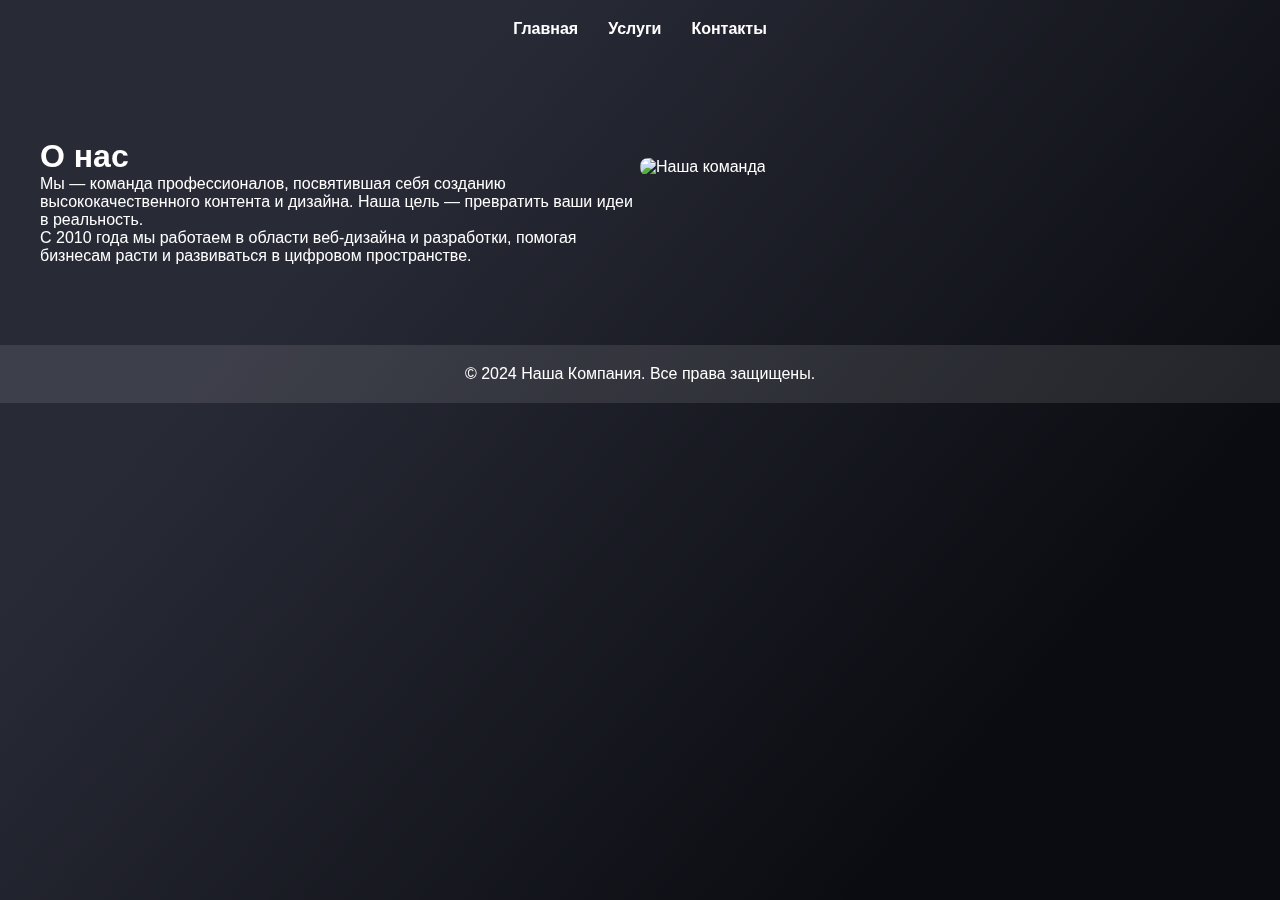
==== About_us.html @ 38095af0 "Fonts" ====
<!DOCTYPE html>
<html lang="ru">
<head>
    <meta charset="UTF-8">
    <meta name="viewport" content="width=device-width, initial-scale=1.0">
    <title>О нас</title>
    <link rel="stylesheet" href="css/About.css">
</head>
<body>
<div class="gradient-background"></div>

<nav class="navbar">
    <ul>
        <li><a href="index.html">Главная</a></li>
        <li><a href="#services">Услуги</a></li>
        <li><a href="#contact">Контакты</a></li>
    </ul>
</nav>

<div class="content-block">
    <div class="text-column">
        <h1>О нас</h1>
        <p>Мы — команда профессионалов, посвятившая себя созданию высококачественного контента и дизайна. Наша цель — превратить ваши идеи в реальность.</p>
        <p>С 2010 года мы работаем в области веб-дизайна и разработки, помогая бизнесам расти и развиваться в цифровом пространстве.</p>
    </div>
    <div class="image-column">
        <img src="img/Team.jpg" alt="Наша команда">
    </div>
</div>

<footer class="footer">
    <p>&copy; 2024 Наша Компания. Все права защищены.</p>
</footer>
</body>
</html>
---- css/About.css ----
* {
    box-sizing: border-box;
    margin: 0;
    padding: 0;
}

body {
    font-family: "Muller Regular", sans-serif;
    background-color: #f4f4f4;
    color: #fff;
}

.gradient-background {
    background-image: linear-gradient(130.60deg, rgb(40, 42, 54) 25.416%, rgb(11, 12, 17) 79.633%);
    background-size: cover;
    background-position: center;
    background-repeat: no-repeat;
    position: fixed;
    top: 0;
    left: 0;
    width: 100%;
    height: 100%;
    z-index: -1;
}

.navbar {
    position: relative;
    z-index: 10;
    padding: 20px;
}

.navbar ul {
    list-style-type: none;
    display: flex;
    justify-content: center;
}

.navbar li {
    margin: 0 15px;
}

.navbar a {
    text-decoration: none;
    color: #fff;
    font-weight: bold;
}

.content-block {
    display: flex;
    flex-direction: row;
    align-items: flex-start; /* Выравнивание по верхней линии */
    justify-content: space-around;
    padding: 80px 40px; /* Увеличенные отступы внутри блока */
    position: relative;
    z-index: 10;
}

.text-column {
    width: 50%;
}

.image-column {
    width: 50%;
}

.image-column img {
    max-width: 100%;
    height: auto;
    border-radius: 8px; /* Скругление углов изображения */
    margin-top: 20px; /* Отступ сверху для изображения */
}

/* Мобильные стили */
@media (max-width: 768px) {
    .content-block {
        flex-direction: column;
        text-align: center;
    }

    .text-column, .image-column {
        width: 100%;
    }
}

.footer {
    background-color: rgba(255, 255, 255, 0.1);
    color: #fff;
    text-align: center;
    padding: 20px;
    position: relative;
    z-index: 10;
}
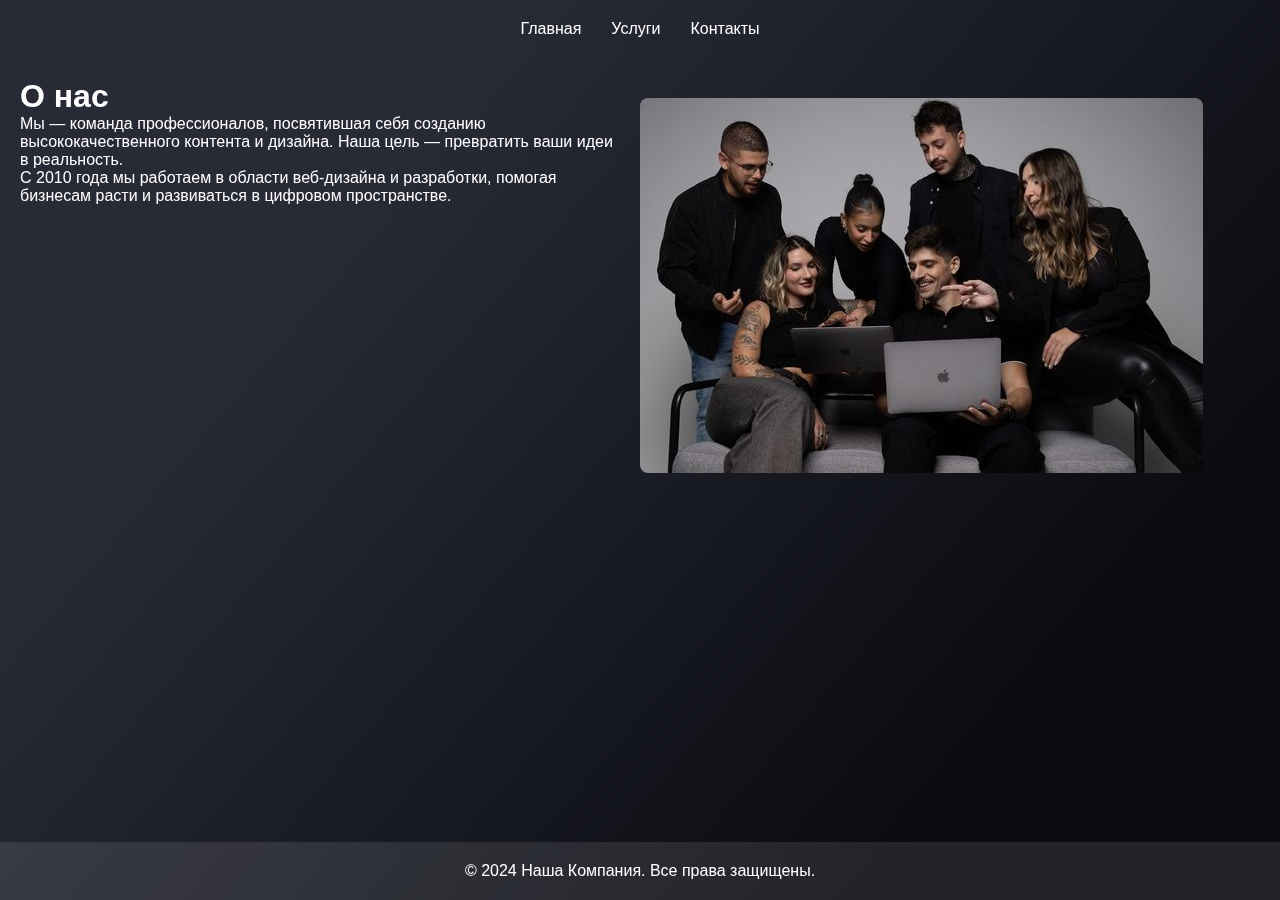
==== commit a7463c6e: "Fonts" ====
--- a/About_us.html
+++ b/About_us.html
@@ -1,6 +1,7 @@
 <!DOCTYPE html>
 <html lang="ru">
 <head>
+    <link rel="icon" href="icon.png" type="image/x-icon">
     <meta charset="UTF-8">
     <meta name="viewport" content="width=device-width, initial-scale=1.0">
     <title>О нас</title>
--- a/css/About.css
+++ b/css/About.css
@@ -8,6 +8,9 @@
     font-family: "Muller Regular", sans-serif;
     background-color: #f4f4f4;
     color: #fff;
+    display: flex;
+    flex-direction: column;
+    min-height: 100vh; /* Устанавливает минимальную высоту для body */
 }
 
 .gradient-background {
@@ -42,21 +45,18 @@
 .navbar a {
     text-decoration: none;
     color: #fff;
-    font-weight: bold;
 }
 
 .content-block {
+    flex: 1; /* Занимает оставшееся пространство */
     display: flex;
-    flex-direction: row;
-    align-items: flex-start; /* Выравнивание по верхней линии */
-    justify-content: space-around;
-    padding: 80px 40px; /* Увеличенные отступы внутри блока */
-    position: relative;
-    z-index: 10;
+    justify-content: flex-start; /* Выравнивание содержимого по верхней части */
+    padding: 20px; /* Отступы вокруг контента */
 }
 
 .text-column {
     width: 50%;
+    padding-right: 20px; /* Отступ между текстом и изображением */
 }
 
 .image-column {
@@ -79,6 +79,7 @@
 
     .text-column, .image-column {
         width: 100%;
+        padding-right: 0; /* Убираем отступ на мобильных устройствах */
     }
 }
 
@@ -86,7 +87,7 @@
     background-color: rgba(255, 255, 255, 0.1);
     color: #fff;
     text-align: center;
-    padding: 20px;
+    padding: 20px 0;
     position: relative;
     z-index: 10;
 }
